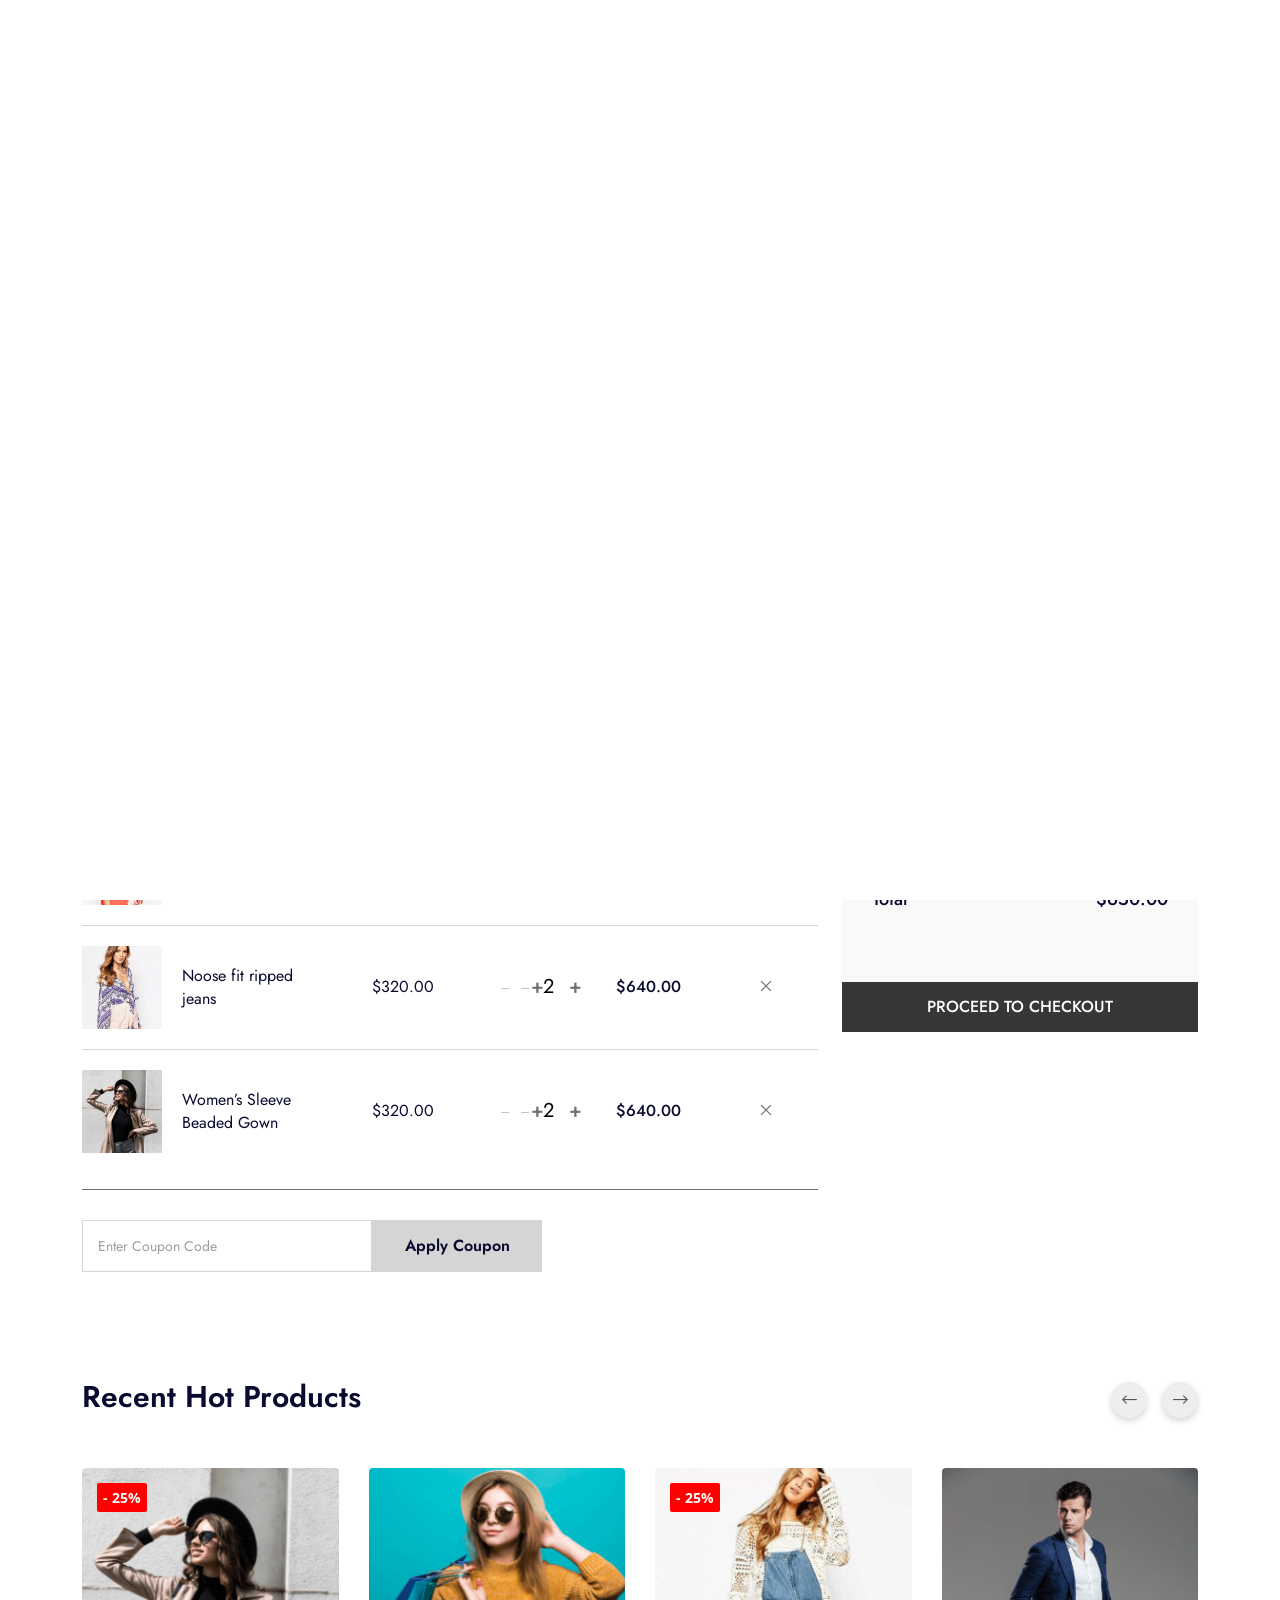
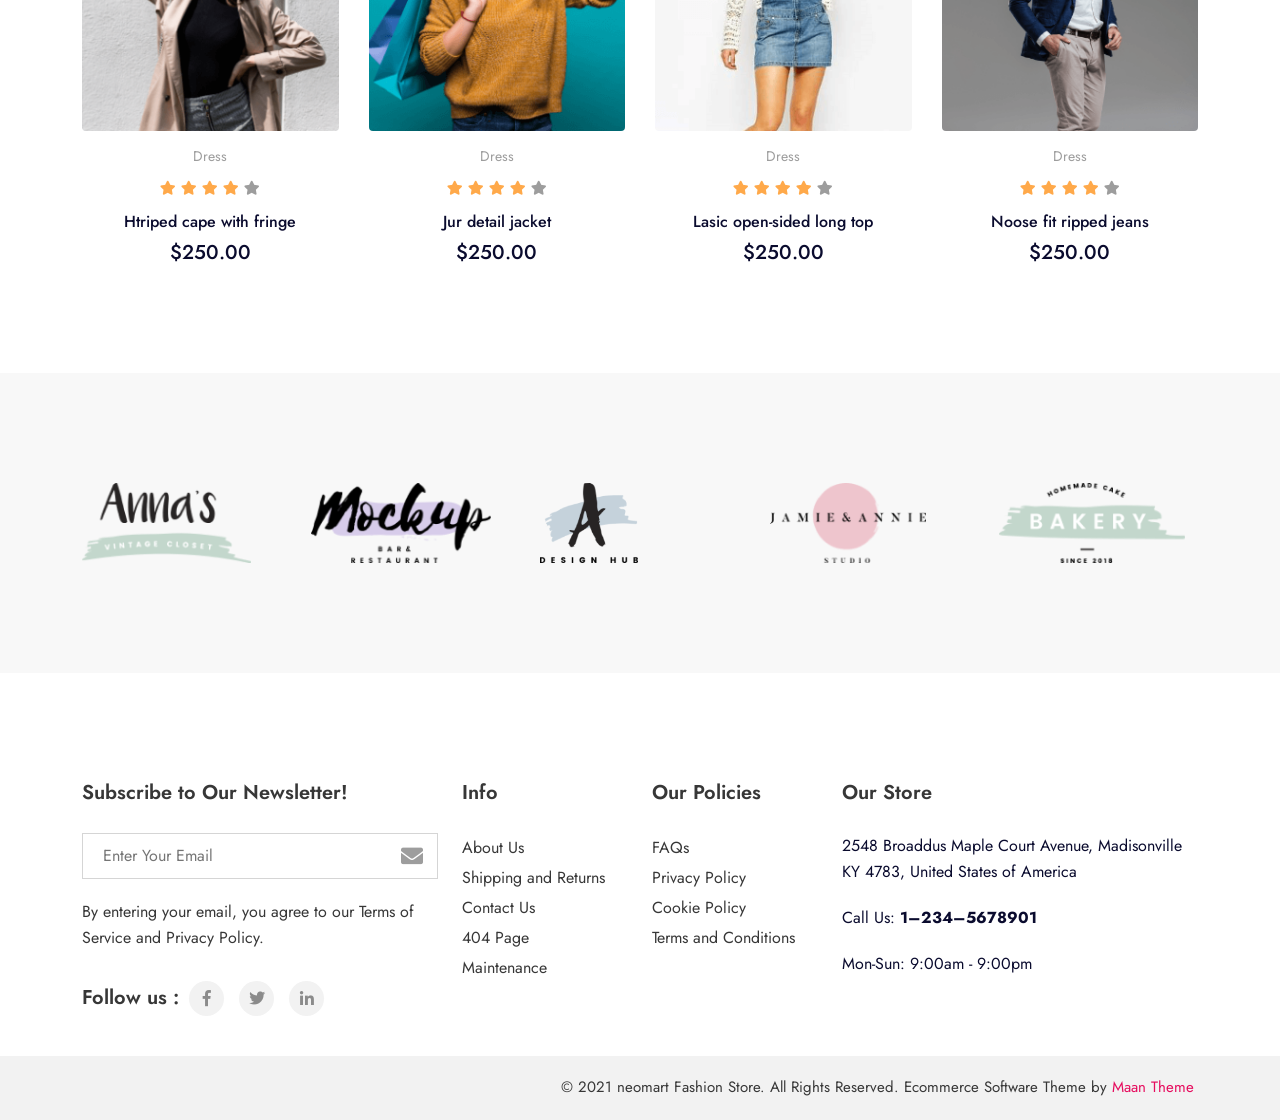
==== cart.html @ e372b756 "update" ====
<!DOCTYPE html>
<html lang="en">

<!-- Mirrored from neomarthtml.netlify.app/cart by HTTrack Website Copier/3.x [XR&CO'2014], Fri, 15 Aug 2025 10:21:21 GMT -->
<!-- Added by HTTrack --><meta http-equiv="content-type" content="text/html;charset=UTF-8" /><!-- /Added by HTTrack -->
<head>
    <meta charset="utf-8">
    <meta http-equiv="X-UA-Compatible" content="IE=edge">
    <meta name="viewport" content="width=device-width, initial-scale=1">
    
    <link rel="icon" href="images/favicon.png" type="image/x-icon" />
    <!-- Theme tittle -->
   <title> neomart - Fashion Ecommerce HTML Template.</title> 
    


    <!-- Theme style CSS -->     
    <link href="https://fonts.googleapis.com/css2?family=Jost:wght@300;400;500;600;700;800;900&amp;family=Open+Sans:wght@300;400;600;700;800&amp;display=swap" rel="stylesheet">
    <link href="css/bootstrap.min.css" rel="stylesheet">
    <link href="vendors/fontawesome/css/fontawesome-all.min.css" rel="stylesheet">
    <link href="vendors/wow-js/animate.css" rel="stylesheet">
    <link href="vendors/range-slider/jquery-ui.css" rel="stylesheet">
    <link href="vendors/nice-select/nice-select.css" rel="stylesheet">
    <link href="vendors/nice-number/jquery.nice-number.css" rel="stylesheet">
    <link href="vendors/swiper-slider/swiper-bundle.min.css" rel="stylesheet">
    <link href="font/flaticon.css" rel="stylesheet">
    <link href="css/style.css" rel="stylesheet">
</head>
<body>  




    <!-- header start  -->
    <header class="header-section">
        <div class="top-header">
            <div class="container">
                <div class="top-wraper">
                    <div class="left">
                        <ul>
                            <li><a href="tel:+12345678910">
                                <svg xmlns="http://www.w3.org/2000/svg" width="25.803" height="25.84" viewBox="0 0 25.803 25.84">
                                    <g id="phone-call" transform="translate(-0.344 0)">
                                      <g id="Group_19" data-name="Group 19" transform="translate(0.344 0)">
                                        <path id="Path_28" data-name="Path 28" d="M20.748,41.918a2.542,2.542,0,0,0-1.843-.845,2.628,2.628,0,0,0-1.865.84l-1.723,1.718c-.142-.076-.284-.147-.42-.218-.2-.1-.382-.191-.54-.289a18.731,18.731,0,0,1-4.488-4.09A11.051,11.051,0,0,1,8.395,36.71c.447-.409.862-.834,1.265-1.243.153-.153.305-.311.458-.464a2.5,2.5,0,0,0,0-3.774L8.629,29.74c-.169-.169-.344-.344-.507-.518-.327-.338-.671-.687-1.025-1.014a2.582,2.582,0,0,0-1.827-.8,2.671,2.671,0,0,0-1.854.8l-.011.011L1.55,30.089A3.99,3.99,0,0,0,.367,32.625a9.561,9.561,0,0,0,.7,4.047,23.482,23.482,0,0,0,4.172,6.959,25.665,25.665,0,0,0,8.546,6.692,13.315,13.315,0,0,0,4.8,1.418c.115.005.235.011.344.011A4.11,4.11,0,0,0,22.073,50.4c.005-.011.016-.016.022-.027a12.4,12.4,0,0,1,.954-.987c.235-.224.474-.458.709-.7a2.721,2.721,0,0,0,.824-1.887,2.621,2.621,0,0,0-.84-1.871ZM22.7,47.661c-.005,0-.005.005,0,0-.213.229-.431.436-.665.665a14.341,14.341,0,0,0-1.053,1.091,2.629,2.629,0,0,1-2.051.867c-.082,0-.169,0-.251-.005A11.829,11.829,0,0,1,14.427,49a24.226,24.226,0,0,1-8.05-6.3A22.141,22.141,0,0,1,2.45,36.159a7.787,7.787,0,0,1-.611-3.414,2.5,2.5,0,0,1,.753-1.62l1.86-1.86a1.24,1.24,0,0,1,.829-.387,1.167,1.167,0,0,1,.8.382l.016.016c.333.311.649.633.982.976.169.175.344.349.518.529l1.489,1.489a1.041,1.041,0,0,1,0,1.691c-.158.158-.311.316-.469.469-.458.469-.894.905-1.369,1.331-.011.011-.022.016-.027.027a1.112,1.112,0,0,0-.284,1.238l.016.049A11.953,11.953,0,0,0,8.711,39.95l.005.005a20.017,20.017,0,0,0,4.843,4.407,7.447,7.447,0,0,0,.671.365c.2.1.382.191.54.289.022.011.044.027.065.038a1.182,1.182,0,0,0,.54.136,1.166,1.166,0,0,0,.829-.376l1.865-1.865a1.234,1.234,0,0,1,.824-.409,1.111,1.111,0,0,1,.785.4l.011.011,3.005,3.005A1.078,1.078,0,0,1,22.7,47.661Z" transform="translate(-0.344 -25.911)" fill="#fff"/>
                                        <path id="Path_29" data-name="Path 29" d="M245.55,87.386a7.019,7.019,0,0,1,5.716,5.716.732.732,0,0,0,.725.611.975.975,0,0,0,.125-.011.737.737,0,0,0,.605-.851,8.487,8.487,0,0,0-6.915-6.915.74.74,0,0,0-.851.6A.728.728,0,0,0,245.55,87.386Z" transform="translate(-231.604 -81.239)" fill="#fff"/>
                                        <path id="Path_30" data-name="Path 30" d="M261.018,11.4A13.975,13.975,0,0,0,249.631.011a.735.735,0,1,0-.24,1.451,12.483,12.483,0,0,1,10.177,10.177.732.732,0,0,0,.725.611.974.974,0,0,0,.125-.011A.723.723,0,0,0,261.018,11.4Z" transform="translate(-235.227 0)" fill="#fff"/>
                                      </g>
                                    </g>
                                </svg>
                                +123 4567 8910</a></li>
                            <li><a href='order-tracking.html'>
                                <svg xmlns="http://www.w3.org/2000/svg" width="32.744" height="25.104" viewBox="0 0 32.744 25.104">
                                    <g id="Tracking" transform="translate(-2 -9)">
                                      <path id="Path_24" data-name="Path 24" d="M34.584,28.254,27.809,21.48A1.625,1.625,0,0,0,26.651,21H17.28v1.091h2.729v8.186H21.1V22.091h5.551a.546.546,0,0,1,.386.16l.932.932h-2.5a1.091,1.091,0,0,0-1.091,1.091v4.912a1.091,1.091,0,0,0,1.091,1.091h8.186v4.366a.546.546,0,0,1-.546.546H31.971a3.815,3.815,0,0,0-7.553,0H16.691a3.815,3.815,0,0,0-7.553,0H8a.546.546,0,0,1-.546-.546V29.732H6.366v4.912A1.637,1.637,0,0,0,8,36.28H9.138a3.808,3.808,0,0,0,1.108,2.183H2v1.091H28.195a3.823,3.823,0,0,0,3.776-3.274h1.135a1.637,1.637,0,0,0,1.637-1.637v-6a.546.546,0,0,0-.16-.386Zm-24.4,7.48a2.729,2.729,0,1,1,2.729,2.729A2.729,2.729,0,0,1,10.186,35.735Zm5.4,2.729a3.808,3.808,0,0,0,1.108-2.183h7.728a3.808,3.808,0,0,0,1.108,2.183Zm12.612,0a2.729,2.729,0,1,1,2.729-2.729A2.729,2.729,0,0,1,28.195,38.463Zm-2.729-9.277V24.274H29.06l4.592,4.592v.32Z" transform="translate(0 -5.451)" fill="#fff"/>
                                      <rect id="Rectangle_1" data-name="Rectangle 1" width="1" height="1" transform="translate(12.372 29.552)" fill="#fff"/>
                                      <rect id="Rectangle_2" data-name="Rectangle 2" width="1" height="1" transform="translate(27.372 29.552)" fill="#fff"/>
                                      <rect id="Rectangle_3" data-name="Rectangle 3" width="2" height="1" transform="translate(2.372 28.552)" fill="#fff"/>
                                      <rect id="Rectangle_4" data-name="Rectangle 4" width="1" height="1" transform="translate(3.372 25.552)" fill="#fff"/>
                                      <rect id="Rectangle_5" data-name="Rectangle 5" width="1" height="1" transform="translate(3.372 23.552)" fill="#fff"/>
                                      <path id="Path_25" data-name="Path 25" d="M9.094,23.189A7.094,7.094,0,1,0,2,16.094a7.094,7.094,0,0,0,7.094,7.094Zm0-13.1a6,6,0,1,1-6,6,6,6,0,0,1,6-6Z" transform="translate(0)" fill="#fff"/>
                                      <path id="Path_26" data-name="Path 26" d="M11.82,22.823a.546.546,0,0,0,.386-.16c.352-.352,3.434-3.5,3.434-5.843a3.82,3.82,0,1,0-7.64,0c0,2.341,3.083,5.492,3.434,5.843A.546.546,0,0,0,11.82,22.823Zm0-8.732a2.732,2.732,0,0,1,2.729,2.729c0,1.4-1.717,3.564-2.729,4.667-1.011-1.1-2.729-3.266-2.729-4.667a2.732,2.732,0,0,1,2.729-2.729Z" transform="translate(-2.726 -1.817)" fill="#fff"/>
                                      <path id="Path_27" data-name="Path 27" d="M15.274,18.637a1.637,1.637,0,1,0-1.637,1.637A1.637,1.637,0,0,0,15.274,18.637Zm-2.183,0a.546.546,0,1,1,.546.546A.546.546,0,0,1,13.091,18.637Z" transform="translate(-4.543 -3.634)" fill="#fff"/>
                                      <rect id="Rectangle_6" data-name="Rectangle 6" width="3" height="1" transform="translate(22.372 25.552)" fill="#fff"/>
                                    </g>
                                  </svg>
                                Track Your Order</a></li>
                        </ul>
                    </div>
                    <div class="right-side">
                        <select >
                            <option selected>$ USD</option>
                            <option >Euro</option>
                            <option >BDT</option>
                          </select>
                        <select >
                            <option selected>English</option>
                            <option >Uk English</option>
                            <option >Hindi</option>
                            <option >Bangla</option>
                          </select>
                    </div>
                </div>
            </div>
        </div>
        <div class="main-header">
            <div class="container">
                <div class="main-header-wraper">
                    <a class='logo' href='index.html'><img src="images/logo/logo.png" alt=""></a>
                    <div class="main-menu-inner">
                        <div class="overlaly"></div>
                        <div class="main-menu  d-none d-lg-block">
                            <ul>
                                <li class="dropdown"><a href='index.html'>Home</a>
                                    <ul class="dropdown-menu">
                                        <li><a href='index.html'>Fashion</a></li>
                                        <li><a href='home-2.html'>Electronics</a></li>
                                        <li><a href='home-3.html'>Furniture</a></li>
                                    </ul>
                                </li>
                                <li class="dropdown"><a href='shop-page.html'>Shop</a>
                                    <ul class="dropdown-menu">
                                        <li><a href='shop-page.html'>Shop</a></li>
                                        <li><a href='shop-page-list.html'>Shop List</a></li>
                                        <li class="dropdown"><a href='shop-page-list.html'>Maan Dropdown</a>
                                            <ul class="dropdown-menu">
                                                <li><a href="#">Maan Dropdown</a></li>
                                                <li><a href="#">Maan Dropdown</a></li>
                                                <li class="dropdown"><a href="#">Maan Dropdown</a>
                                                    <ul class="dropdown-menu">
                                                        <li><a href="#">Maan Dropdown</a></li>
                                                        <li><a href="#">Maan Dropdown</a></li>
                                                        <li><a href="#">Maan Dropdown</a></li>
                                                    </ul>
                                                </li>
                                            </ul>
                                        </li>
                                    </ul>
                                </li>
                                <li class="dropdown"><a href='blog.html'>Blog</a>
                                    <ul class="dropdown-menu">
                                        <li><a href='blog.html'>Blog</a></li>
                                        <li><a href='blog-details.html'>Blog Details</a></li>
                                    </ul>
                                </li>
                                <li class="dropdown"><a href="#">Pages</a>
                                    <div class="dropdown-menu neomart-mega-menu" style="width: 1000px;">
                                        <div class="row">
                                            <div class="col">
                                                <div class="mega-menu-item">
                                                    <h4>PRODUCT PAGES</h4>
                                                    <ul>
                                                        <li><a href='product-details.html'>Product Details</a></li>
                                                        <li><a href='cart.html'>Cart</a></li>
                                                        <li><a href='my-orders.html'>My Order</a></li>
                                                    </ul>
                                                </div>
                                            </div>
                                            <div class="col">
                                                <div class="mega-menu-item">
                                                    <h4>SHOP LAYOUTS</h4>
                                                    <ul>
                                                        <li><a href='shop-page.html'>Shop Layouts 1</a></li>
                                                        <li><a href='shop-page-list.html'>Shop Layouts 2</a></li>
                                                    </ul>
                                                </div>
                                            </div>
                                            <div class="col">
                                                <div class="mega-menu-item">
                                                    <h4>Account</h4>
                                                    <ul>
                                                        <li><a href='login.html'>Login</a></li>
                                                        <li><a href='register.html'>Register</a></li>
                                                        <li><a href='my-account.html'>My Account</a></li>
                                                        <li><a href='change-password.html'>Change Password</a></li>
                                                        <li><a href='wishlist.html'>Wishlist</a></li>
                                                    </ul>
                                                </div>
                                            </div>
                                            <div class="col">
                                                <div class="mega-menu-item">
                                                    <h4>OTHERS</h4>
                                                    <ul>
                                                        <li><a href='checkout.html'>Checkout</a></li>
                                                        <li><a href='payment-methods.html'>Payment Methods</a></li>
                                                        <li><a href='info-edit.html'>Edit Info</a></li>
                                                    </ul>
                                                </div>
                                            </div>
                                            <div class="col">
                                                <div class="mega-menu-item">
                                                    <h4>FEATURES</h4>
                                                    <ul>
                                                        <li><a href='order-tracking.html'>Order Tracking</a></li>
                                                        <li><a href='faq.html'>Faq</a></li>
                                                        <li><a href='error.html'>404</a></li>
                                                        <li><a href='coming-soon.html'>Coming Soon</a></li>
                                                    </ul>
                                                </div>
                                            </div>
                                        </div>
                                    </div>
                                </li>
                                <li><a href='about.html'>About</a></li>
                                <li><a href='contact.html'>Contact</a></li>
                            </ul>
                        </div>
                        <div class="mobile-menu d-block d-lg-none">
                            <div class="nav_close d-block d-lg-none"><i class="fal fa-times"></i></div>
                            <ul>
                                <li class="dropdown"><a href='index.html'>Home</a>
                                    <ul class="dropdown-menu">
                                        <li><a href='index.html'>Fashion</a></li>
                                        <li><a href='home-2.html'>Electronics</a></li>
                                        <li><a href='home-3.html'>Furniture</a></li>
                                    </ul>
                                </li>
                                <li class="dropdown"><a href='shop-page.html'>Shop</a>
                                    <ul class="dropdown-menu">
                                        <li><a href='shop-page.html'>Shop</a></li>
                                        <li><a href='shop-page-list.html'>Shop List</a></li>
                                        <li class="dropdown"><a href='shop-page-list.html'>Maan Dropdown</a>
                                            <ul class="dropdown-menu">
                                                <li><a href="#">Maan Dropdown</a></li>
                                                <li><a href="#">Maan Dropdown</a></li>
                                                <li class="dropdown"><a href="#">Maan Dropdown</a>
                                                    <ul class="dropdown-menu">
                                                        <li><a href="#">Maan Dropdown</a></li>
                                                        <li><a href="#">Maan Dropdown</a></li>
                                                        <li><a href="#">Maan Dropdown</a></li>
                                                    </ul>
                                                </li>
                                            </ul>
                                        </li>
                                    </ul>
                                </li>
                                <li class="dropdown"><a href='blog.html'>Blog</a>
                                    <ul class="dropdown-menu">
                                        <li><a href='blog.html'>Blog</a></li>
                                        <li><a href='blog-details.html'>Blog Details</a></li>
                                    </ul>
                                </li>
                                <li class="dropdown"><a href="#">Pages</a> </li>
                                <li><a href='about.html'>About</a></li>
                                <li><a href='contact.html'>Contact</a></li>
                            </ul>
                        </div>
                        <div class="menu-right">

                            <!-- search  -->
                            <div class="wrapper">
                                <div class="searchbox">
                                    <input type="text" id="search" placeholder="Search" class="input">
                                </div>
                            </div>
                            
                            <!-- search  -->
                             <ul>
                                <li><a class="searchbtn" href="#"><i class="fal fa-search"></i></a></li>
                                <li><a href='wishlist.html'><i class="fal fa-heart"></i><span>02</span></a></li>
                                <li><a class="neomart-cart-open" href="#"> <i class="flaticon-add-to-basket"></i><span>02</span></a></li>
                                <li class="dropdown"><a href='my-account.html'><i class="flaticon-user"></i></a>
                                    <ul class="dropdown-menu">
                                        <li><a href='login.html'>Login</a></li>
                                        <li><a href='register.html'>Register</a></li>
                                        <li><a href='my-account.html'>My Profile</a></li>
                                        <li><a href='my-orders.html'>My Orders</a></li>
                                        <li><a href='wishlist.html'>Wish List</a></li>
                                        <li><a href='faq.html'>Faq</a></li>
                                        <li><a href='login.html'>Log Out</a></li>
                                    </ul>
                                </li>
                                <li><a class="open-nav" href="#"><img src="images/icons/nav.svg" alt=""></a></li>
                            </ul>
                        </div>
                    </div>
                </div>
            </div>
        </div>
    </header>
    <!-- header end  -->

    <div class="cart-overlay"></div>
    <div class="neomart-shop-cart">
        <div class="neomart-cart-wraper">
            <div class="neomart-cart-header">
                <div class="cart-close"><i class="fal fa-times"></i></div>
                <p>My Cart</p>
            </div>
            <div class="neomart-cart-items">
                <div class="neomart-cart-thumb">
                    <img src="images/others/001.png" alt="">
                </div>
                <div class="cart-content">
                    <p>Htriped cape with fringe</p>
                    <h5>$250.00</h5>
                    <div class="nice-number">
                        <input type="number" value="2">
                    </div>
                </div>
                <a href="#" class="cart-removed"><i class="fal fa-trash-alt"></i></a>
            </div>
            <div class="neomart-cart-items">
                <div class="neomart-cart-thumb">
                    <img src="images/others/002.png" alt="">
                </div>
                <div class="cart-content">
                    <p>Htriped cape with fringe</p>
                    <h5>$250.00</h5>
                    <div class="nice-number">
                        <input type="number" value="2">
                    </div>
                </div>
                <a href="#" class="cart-removed"><i class="fal fa-trash-alt"></i></a>
            </div>
        </div>
    </div>


    <!-- right side nav start  -->
    <div class="right-overlaly"></div>
    <div class="neomart-right-side-nav">
        <div class="neomart-nav-wraper">
            <div class="neomart-neomartl-content p-0">
                <div class="content-wraper">
                    <a href="#" class="nav-close-btn"><i class="fal fa-times"></i></a>
                    <div class="logo"><img src="images/logo/logo.png" alt=""></div>
                    <p>We proudly dedicate ourselves to shaping the world in which every woman feels the comfort and inspiration needed to develop and express her personal sense of style. Clothes and accessories are extensions that color the day of modern women. </p>
                    <div class="neomart-new-arrivals">
                        <h2>New Arrivals</h2>
                        <div class="images-thumb">
                            <a class='neomart-arrival-thumb' href='shop-page.html'>
                                <img src="images/others/001.png" alt="">
                            </a>
                            <a class='neomart-arrival-thumb' href='shop-page.html'>
                                <img src="images/others/002.png" alt="">
                            </a>
                            <a class='neomart-arrival-thumb' href='shop-page.html'>
                                <img src="images/others/003.png" alt="">
                            </a>
                            <a class='neomart-arrival-thumb' href='shop-page.html'>
                                <img src="images/others/004.png" alt="">
                            </a>
                        </div>
                        <ul>
                            <li><a href='about.html'>About us</a></li>
                            <li><a href='contact.html'>Map</a></li>
                            <li><a href='shop-page.html'>Store</a></li>
                            <li><a href='contact.html'>Afiliate</a></li>
                            <li><a href='my-orders.html'>Check order</a></li>
                            <li><a href='contact.html'>Privacy</a></li>
                        </ul>
                    </div>
                    <div class="neomart-news-letter-form">
                        <h3>Newsletter</h3>
                        <form >
                            <div class="neomart-input-group">
                                <input type="email" placeholder="Enter your email">
                                <button type="button" class="neomartl-btn neomart-btn"><i class="fas fa-paper-plane"></i></button>
                            </div>
                        </form>
                        <div class="follow-us">
                            <h4>Follow us :</h4>
                            <ul>
                                <li><a href="https://www.facebook.com/"><i class="fab fa-facebook-f"></i></a></li>
                                <li><a href="https://www.twitter.com/"><i class="fab fa-twitter"></i></a></li>
                                <li><a href="https://www.linkedin.com/"><i class="fab fa-linkedin-in"></i></a></li>
                            </ul>
                        </div>
                    </div>
                </div>
            </div>
        </div>
    </div>
    <!-- right side nav  end-->



    <section class="breadcrumb-section product-page-breadcrumb cart-pages-breadcrumb neomart-section neomart-bg"  data-background="images/banner/02.png">
        <div class="container">
            <h2>Cart List</h2>
            <nav  aria-label="breadcrumb">
                <ol class="breadcrumb">
                  <li class="breadcrumb-item"><a href='index.html'>Home</a></li>
                  <li class="breadcrumb-item active" aria-current="page"> Cart List</li>
                </ol>
            </nav>
        </div>
    </section>


    <section class="neomart-shopping-cart-section neomart-section pb-0">
        <div class="container">
            <div class="row">
                <div class="col-lg-8 wow fadeInUp">
                    <div class="neomart-cart-list-area">
                        <div class="cart-header">
                            <h5>
                            <span>
                                <svg xmlns="http://www.w3.org/2000/svg" width="26.512" height="19" viewBox="0 0 26.512 19">
                                    <g id="truck" transform="translate(0 -72.533)">
                                      <g id="Group_216" data-name="Group 216" transform="translate(3.535 86.231)">
                                        <g id="Group_215" data-name="Group 215" transform="translate(0 0)">
                                          <path id="Path_4239" data-name="Path 4239" d="M70.918,337.067a2.651,2.651,0,1,0,2.651,2.651A2.654,2.654,0,0,0,70.918,337.067Zm0,4.419a1.767,1.767,0,1,1,1.767-1.767A1.769,1.769,0,0,1,70.918,341.486Z" transform="translate(-68.267 -337.067)" fill="#fff"/>
                                        </g>
                                      </g>
                                      <g id="Group_218" data-name="Group 218" transform="translate(18.558 86.231)">
                                        <g id="Group_217" data-name="Group 217" transform="translate(0 0)">
                                          <path id="Path_4240" data-name="Path 4240" d="M361.051,337.067a2.651,2.651,0,1,0,2.651,2.651A2.654,2.654,0,0,0,361.051,337.067Zm0,4.419a1.767,1.767,0,1,1,1.767-1.767A1.769,1.769,0,0,1,361.051,341.486Z" transform="translate(-358.4 -337.067)" fill="#fff"/>
                                        </g>
                                      </g>
                                      <g id="Group_220" data-name="Group 220" transform="translate(16.791 77.394)">
                                        <g id="Group_219" data-name="Group 219" transform="translate(0 0)">
                                          <path id="Path_4241" data-name="Path 4241" d="M333.918,172.789l-3.977-6.186a.442.442,0,0,0-.372-.2h-4.86a.442.442,0,0,0-.442.442v11.047a.441.441,0,0,0,.442.442h1.767v-.884h-1.326V167.284h4.177l3.776,5.874v4.289h-2.209v.884h2.651a.441.441,0,0,0,.442-.442v-4.861A.441.441,0,0,0,333.918,172.789Z" transform="translate(-324.267 -166.4)" fill="#fff"/>
                                        </g>
                                      </g>
                                      <g id="Group_222" data-name="Group 222" transform="translate(18.558 79.161)">
                                        <g id="Group_221" data-name="Group 221">
                                          <path id="Path_4242" data-name="Path 4242" d="M359.285,204.51v-3.093h3.535v-.884h-3.977a.442.442,0,0,0-.442.442v3.977a.441.441,0,0,0,.442.442h6.628v-.884h-6.186Z" transform="translate(-358.401 -200.533)" fill="#fff"/>
                                        </g>
                                      </g>
                                      <g id="Group_224" data-name="Group 224" transform="translate(0 74.3)">
                                        <g id="Group_223" data-name="Group 223" transform="translate(0 0)">
                                          <path id="Path_4243" data-name="Path 4243" d="M17.233,106.667H.442a.442.442,0,0,0-.442.442v14.14a.442.442,0,0,0,.442.442H3.977v-.884H.884V107.551H16.791v13.256H8.4v.884h8.837a.441.441,0,0,0,.442-.442v-14.14A.442.442,0,0,0,17.233,106.667Z" transform="translate(0 -106.667)" fill="#fff"/>
                                        </g>
                                      </g>
                                      <g id="Group_226" data-name="Group 226" transform="translate(0.442 86.673)">
                                        <g id="Group_225" data-name="Group 225">
                                          <rect id="Rectangle_171" data-name="Rectangle 171" width="2.651" height="0.884" fill="#fff"/>
                                        </g>
                                      </g>
                                      <g id="Group_228" data-name="Group 228" transform="translate(9.279 86.673)">
                                        <g id="Group_227" data-name="Group 227">
                                          <rect id="Rectangle_172" data-name="Rectangle 172" width="7.512" height="0.884" fill="#fff"/>
                                        </g>
                                      </g>
                                      <g id="Group_230" data-name="Group 230" transform="translate(24.302 86.673)">
                                        <g id="Group_229" data-name="Group 229">
                                          <rect id="Rectangle_173" data-name="Rectangle 173" width="1.767" height="0.884" fill="#fff"/>
                                        </g>
                                      </g>
                                      <g id="Group_232" data-name="Group 232" transform="translate(1.767 76.068)">
                                        <g id="Group_231" data-name="Group 231" transform="translate(0 0)">
                                          <rect id="Rectangle_174" data-name="Rectangle 174" width="15.465" height="0.884" fill="#fff"/>
                                        </g>
                                      </g>
                                      <g id="Group_234" data-name="Group 234" transform="translate(5.744 88.44)">
                                        <g id="Group_233" data-name="Group 233" transform="translate(0 0)">
                                          <rect id="Rectangle_175" data-name="Rectangle 175" width="0.884" height="0.884" fill="#fff"/>
                                        </g>
                                      </g>
                                      <g id="Group_236" data-name="Group 236" transform="translate(20.768 88.44)">
                                        <g id="Group_235" data-name="Group 235" transform="translate(0 0)">
                                          <rect id="Rectangle_176" data-name="Rectangle 176" width="0.884" height="0.884" fill="#fff"/>
                                        </g>
                                      </g>
                                      <g id="Group_238" data-name="Group 238" transform="translate(1.767 72.533)">
                                        <g id="Group_237" data-name="Group 237" transform="translate(0 0)">
                                          <rect id="Rectangle_177" data-name="Rectangle 177" width="6.186" height="0.884" fill="#fff"/>
                                        </g>
                                      </g>
                                      <g id="Group_240" data-name="Group 240" transform="translate(0 72.533)">
                                        <g id="Group_239" data-name="Group 239" transform="translate(0 0)">
                                          <rect id="Rectangle_178" data-name="Rectangle 178" width="0.884" height="0.884" fill="#fff"/>
                                        </g>
                                      </g>
                                    </g>
                                </svg>
                            </span>
                             Spend £80.30 to get Free Shipping</h5>
                        </div>
                        <div class="cart-product-wraper">
                            <div class="cart-list">
                                <table class="table">
                                    <thead>
                                      <tr>
                                        <th>Product</th>
                                        <th>Price</th>
                                        <th>Quantity</th>
                                        <th class="product-sub-total">Sub Total</th>
                                        <th>Action</th>
                                      </tr>
                                    </thead>
                                    <tbody>
                                        <tr>
                                            <td>
                                                <div class="images">
                                                    <img src="images/product/1-11.png" alt="">
                                                    <p>Htriped cape <br> with fringe</p>
                                                </div>
                                            </td>
                                            <td>$320.00</td>
                                            <td>
                                                <div class="nice-number">
                                                    <input type="number" value="2">
                                                </div>
                                            </td>
                                            <td class="sub-total">$640.00</td>
                                            <td><a href="#" class="icon"><i class="fal fa-times"></i></a></td>
                                        </tr>
                                        <tr>
                                            <td>
                                                <div class="images">
                                                    <img src="images/product/fgdfg.png" alt="">
                                                    <p>Jur detail <br> jacket</p>
                                                </div>
                                            </td>
                                            <td>$320.00</td>
                                            <td>
                                                <div class="nice-number">
                                                    <input type="number" value="2">
                                                </div>
                                            </td>
                                            <td class="sub-total">$640.00</td>
                                            <td><a href="#" class="icon"><i class="fal fa-times"></i></a></td>
                                        </tr>
                                        <tr>
                                            <td>
                                                <div class="images">
                                                    <img src="images/product/03.png" alt="">
                                                    <p>Noose fit ripped <br> jeans</p>
                                                </div>
                                            </td>
                                            <td>$320.00</td>
                                            <td>
                                                <div class="nice-number">
                                                    <input type="number" value="2">
                                                </div>
                                            </td>
                                            <td class="sub-total">$640.00</td>
                                            <td><a href="#" class="icon"><i class="fal fa-times"></i></a></td>
                                        </tr>
                                        <tr>
                                            <td>
                                                <div class="images">
                                                    <img src="images/product/img01.png" alt="">
                                                    <p>Women’s Sleeve <br>  Beaded Gown</p>
                                                </div>
                                            </td>
                                            <td>$320.00</td>
                                            <td>
                                                <div class="nice-number">
                                                    <input type="number" value="2">
                                                </div>
                                            </td>
                                            <td class="sub-total">$640.00</td>
                                            <td><a href="#" class="icon"><i class="fal fa-times"></i></a></td>
                                        </tr>
                                    </tbody>
                                </table>
    
                                <div class="neomart-coupon-area">
                                    <form >
                                        <div class="neomart-coupon">
                                            <input type="text" placeholder="Enter Coupon Code">
                                            <button type="button" class="coupon-btn neomart-btn">Apply Coupon</button>
                                        </div>
                                    </form>
                                </div>
                            </div>
                        </div>
                    </div>
                </div>
                <div class="col-lg-4  wow fadeInUp"  data-wow-delay="0.4s">
                    <div class="neomart-cart-totals">
                        <h6>Cart Totals</h6>
                        <ul>
                            <li>Subtotal<span>$650.00</span></li>
                            <li>Shipping Cost<span>$50.00</span></li>
                            <li>Vat<span>$45.00</span></li>
                        </ul>
                        <p>Shipping options will be updated during checkout. Calculate shipping</p>
                        <div class="total">
                            <h5>Total</h5>
                            <h5>$650.00</h5>
                        </div>
                    </div>
                    <a class='checkout-btn neomart-btn' href='checkout.html'>PROCEED TO CHECKOUT</a>
                </div>
            </div>
        </div>
    </section>


    <section class="related-products-section neomart-recent-hot-products neomart-section ">
        <div class="container">
            <div class="header-wrp">
                <h2>Recent Hot Products</h2>
                <div class="neomart-slide-btn-wrp">
                    <div class="swiper-button-prev"></div>
                    <div class="swiper-button-next"></div>
                </div>
            </div>
            <div class="neomart-related-product-wraper recent-hot-products-inner recent-hot-products-inner-two swiper-container">
                <div class="swiper-wrapper">
                    <div class="swiper-slide">
                        <div class="product-card">
                            <div class="product-images">
                                <a class='images img-radius' href='product-details.html'><img src="images/product/img01.png" alt=""></a>
                                <div class="product-save"><span>- 25%</span></div>
                                <div class="product-action">
                                    <a href='cart.html'><span class="action-text">Add To cart</span><span class="icon"><i class="fas fa-shopping-cart"></i></span></a>
                                    <a href='wishlist.html'><span class="action-text">wishlist</span><span class="icon"><i class="fal fa-heart"></i></span></a>
                                    <a  href="#"><span class="action-text">Search</span><span class="icon"><i class="fal fa-search"></i></span></a>
                                </div>
                            </div>
                            <div class="product-title">
                                <span class="categories">Dress</span>
                                <ul>
                                    <li><a href="#"><i class="fas fa-star"></i></a></li>
                                    <li><a href="#"><i class="fas fa-star"></i></a></li>
                                    <li><a href="#"><i class="fas fa-star"></i></a></li>
                                    <li><a href="#"><i class="fas fa-star"></i></a></li>
                                    <li><a href="#"><i class="fas fa-star"></i></a></li>
                                </ul>
                                <a class='title' href='product-details.html'>Htriped cape with fringe</a>
                                <h4>$250.00</h4>
                            </div>
                        </div>
                    </div>
                    <div class="swiper-slide">
                        <div class="product-card">
                            <div class="product-images">
                                <a href="#" class="images img-radius"><img src="images/product/img02.png" alt=""></a>
                                <div class="product-action">
                                    <a href='cart.html'><span class="action-text">Add To cart</span><span class="icon"><i class="fas fa-shopping-cart"></i></span></a>
                                    <a href='wishlist.html'><span class="action-text">wishlist</span><span class="icon"><i class="fal fa-heart"></i></span></a>
                                    
                                        <a href="#"><span class="action-text">Compare</span><span class="icon"><i class="far fa-external-link-alt"></i></span></a>
                                </div>
                            </div>
                            <div class="product-title">
                                <span class="categories">Dress</span>
                                <ul>
                                    <li><a href="#"><i class="fas fa-star"></i></a></li>
                                    <li><a href="#"><i class="fas fa-star"></i></a></li>
                                    <li><a href="#"><i class="fas fa-star"></i></a></li>
                                    <li><a href="#"><i class="fas fa-star"></i></a></li>
                                    <li><a href="#"><i class="fas fa-star"></i></a></li>
                                </ul>
                                <a class='title' href='product-details.html'>Jur detail jacket</a>
                                <h4>$250.00</h4>
                            </div>
                        </div>
                    </div>
                    <div class="swiper-slide">
                        <div class="product-card">
                            <div class="product-images">
                                <a class='images img-radius' href='product-details.html'><img src="images/product/02.png" alt=""></a>
                                <div class="product-save"><span>- 25%</span></div>
                                <div class="product-action">
                                    <a href='cart.html'><span class="action-text">Add To cart</span><span class="icon"><i class="fas fa-shopping-cart"></i></span></a>
                                    <a href='wishlist.html'><span class="action-text">wishlist</span><span class="icon"><i class="fal fa-heart"></i></span></a>
                                    
                                        <a href="#"><span class="action-text">Compare</span><span class="icon"><i class="far fa-external-link-alt"></i></span></a>
                                </div>
                            </div>
                            <div class="product-title">
                                <span class="categories">Dress</span>
                                <ul>
                                    <li><a href="#"><i class="fas fa-star"></i></a></li>
                                    <li><a href="#"><i class="fas fa-star"></i></a></li>
                                    <li><a href="#"><i class="fas fa-star"></i></a></li>
                                    <li><a href="#"><i class="fas fa-star"></i></a></li>
                                    <li><a href="#"><i class="fas fa-star"></i></a></li>
                                </ul>
                                <a class='title' href='product-details.html'>Lasic open-sided long top</a>
                                <h4>$250.00</h4>
                            </div>
                        </div>
                    </div>
                    <div class="swiper-slide">
                        <div class="product-card">
                            <div class="product-images">
                                <a class='images img-radius' href='product-details.html'><img src="images/product/img03.png" alt=""></a>
                                <div class="product-action">
                                    <a href='cart.html'><span class="action-text">Add To cart</span><span class="icon"><i class="fas fa-shopping-cart"></i></span></a>
                                    <a href='wishlist.html'><span class="action-text">wishlist</span><span class="icon"><i class="fal fa-heart"></i></span></a>
                                    
                                        <a href="#"><span class="action-text">Compare</span><span class="icon"><i class="far fa-external-link-alt"></i></span></a>
                                </div>
                            </div>
                            <div class="product-title">
                                 <span class="categories">Dress</span>
                                <ul>
                                    <li><a href="#"><i class="fas fa-star"></i></a></li>
                                    <li><a href="#"><i class="fas fa-star"></i></a></li>
                                    <li><a href="#"><i class="fas fa-star"></i></a></li>
                                    <li><a href="#"><i class="fas fa-star"></i></a></li>
                                    <li><a href="#"><i class="fas fa-star"></i></a></li>
                                </ul>
                                <a class='title' href='product-details.html'>Noose fit ripped jeans</a>
                                <h4>$250.00</h4>
                            </div>
                        </div>
                    </div>
                </div>
            </div>
        </div>
    </section>

    <!-- brand-section start  -->
    <section class="brand-section neomart-product-band-section wow fadeInUp neomart-section" >
        <div class="container">
            <div class="swiper-container brand-wraper">
                <div class="swiper-wrapper">
                    <div class="swiper-slide">
                        <div class="brand-items">
                            <img src="images/brand/1.png" alt="">
                        </div>
                    </div>
                    <div class="swiper-slide">
                        <div class="brand-items">
                            <img src="images/brand/2.png" alt="">
                        </div>
                    </div>
                    <div class="swiper-slide">
                        <div class="brand-items">
                            <img src="images/brand/3.png" alt="">
                        </div>
                    </div>
                    <div class="swiper-slide">
                        <div class="brand-items">
                            <img src="images/brand/4.png" alt="">
                        </div>
                    </div>
                    <div class="swiper-slide">
                        <div class="brand-items">
                            <img src="images/brand/5.png" alt="">
                        </div>
                    </div>
                </div>
            </div>
        </div>
    </section>
    <!-- brand-section end  -->



    <!-- footer-start  -->
    <footer class="footer-section wow fadeInUp neomart-section">
        <div class="container">
            <div class="row">
                <div class="col-lg-4">
                    <div class="footer-items footer-subscribe-newsletter">
                        <h2 class="title">Subscribe to Our Newsletter!</h2>
                        <form >
                            <div class="neomart-input-group">
                                <input type="email" placeholder="Enter Your Email">
                                <span><i class="fas fa-envelope"></i></span>
                            </div>
                        </form>
                        <p>By entering your email, you agree to our Terms of Service and Privacy Policy.</p>
                        <div class="follow-us">
                            <h4>Follow us :</h4>
                            <ul>
                                <li><a href="https://www.facebook.com/"><i class="fab fa-facebook-f"></i></a></li>
                                <li><a href="https://www.twitter.com/"><i class="fab fa-twitter"></i></a></li>
                                <li><a href="https://www.linkedin.com/"><i class="fab fa-linkedin-in"></i></a></li>
                            </ul>
                        </div>
                    </div>
                </div>
                <div class="col-lg-2 col-6">
                    <div class="footer-items ">
                        <h2 class="title">Info</h2>
                        <ul>
                            <li><a href='about.html'>About Us</a></li>
                            <li><a href='shop-page.html'>Shipping and Returns</a></li>
                            <li><a href='contact.html'>Contact Us</a></li>
                            <li><a href='error.html'>404 Page</a></li>
                            <li><a href='contact.html'>Maintenance</a></li>
                        </ul>
                    </div>
                </div>
                <div class="col-lg-2 col-6">
                    <div class="footer-items ">
                        <h2 class="title">Our Policies</h2>
                        <ul>
                            <li><a href='faq.html'>FAQs</a></li>
                            <li><a href='contact.html'>Privacy Policy</a></li>
                            <li><a href='contact.html'>Cookie Policy</a></li>
                            <li><a href='contact.html'>Terms and Conditions</a></li>
                        </ul>
                    </div>
                </div>
                <div class="col-lg-4">
                    <div class="footer-items ">
                        <h2 class="title">Our Store</h2>
                        <div class="footer-right-content">
                            <p>2548 Broaddus Maple Court Avenue, Madisonville KY 4783, United States of America</p>
                            <p>Call Us: <span>1–234–5678901</span></p>
                            <p>Mon-Sun: 9:00am - 9:00pm</p>
                        </div>
                    </div>
                </div>
            </div>
        </div>
            <div class="footer-bottom">
                <div class="container">
                    <div class="row">
                        <div class="col-lg-5">
                            <div class="images">
                                <img src="images/news/card.png" alt="">
                            </div>
                        </div>
                        <div class="col-lg-7">
                            <span> &copy; 2021 neomart Fashion Store. All Rights Reserved. Ecommerce Software Theme by <a href='index.html'>Maan Theme</a></span>
                        </div>
                    </div>
                </div>
            </div>
    </footer>
    <!-- footer-section end  -->

    <!-- Preloader -->  
    <div class="preloader"></div> 

    <button class="scroll-top">
        <i class="far fa-angle-double-up"></i>
    </button> 


    <!-- jQuery v3.5.1 -->
    <script src="js/jquery-3.5.1.min.js"></script> 
    <!-- Bootstrap v5.0 -->
    <script src="js/bootstrap.bundle.min.js"></script>
    <script src="js/masonry.pkgd.min.js"></script>
    <!-- Extra Plugin -->
    <script src="vendors/wow-js/wow.min.js"></script>   
    <script src="vendors/counterup/jquery.waypoints.min.js"></script> 
    <script src="vendors/counterup/jquery.counterup.min.js"></script> 
    <script src="vendors/range-slider/jquery-ui.min.js"></script>  
    <script src="vendors/swiper-slider/swiper-bundle.min.js"></script> 
    <script src="vendors/nice-select/jquery.nice-select.js"></script>  
    <script src="vendors/nice-number/jquery.nice-number.js"></script>  
    
    <!-- Theme js / Custom js -->
    <script src="js/theme.js"></script>

    <script>
        // nice select 
        $('select').niceSelect();
    </script>

    <script>
        // nice number 
        $('input[type="number"]').niceNumber();
    </script>



</body>

<!-- Mirrored from neomarthtml.netlify.app/cart by HTTrack Website Copier/3.x [XR&CO'2014], Fri, 15 Aug 2025 10:21:24 GMT -->
</html>
---- vendors/nice-select/nice-select.css ----
.nice-select {
  -webkit-tap-highlight-color: transparent;
  background-color: #fff;
  border-radius: 5px;
  border: solid 1px #e8e8e8;
  box-sizing: border-box;
  clear: both;
  cursor: pointer;
  display: block;
  float: left;
  font-family: inherit;
  font-size: 14px;
  font-weight: normal;
  height: 42px;
  line-height: 40px;
  outline: none;
  padding-left: 18px;
  padding-right: 30px;
  position: relative;
  text-align: left !important;
  -webkit-transition: all 0.2s ease-in-out;
  transition: all 0.2s ease-in-out;
  -webkit-user-select: none;
     -moz-user-select: none;
      -ms-user-select: none;
          user-select: none;
  white-space: nowrap;
  width: auto; }
  .nice-select:hover {
    border-color: #dbdbdb; }
  .nice-select:active, .nice-select.open, .nice-select:focus {
    border-color: #999; }
  .nice-select:after {
    border-bottom: 2px solid #999;
    border-right: 2px solid #999;
    content: '';
    display: block;
    height: 5px;
    margin-top: -4px;
    pointer-events: none;
    position: absolute;
    right: 12px;
    top: 50%;
    -webkit-transform-origin: 66% 66%;
        -ms-transform-origin: 66% 66%;
            transform-origin: 66% 66%;
    -webkit-transform: rotate(45deg);
        -ms-transform: rotate(45deg);
            transform: rotate(45deg);
    -webkit-transition: all 0.15s ease-in-out;
    transition: all 0.15s ease-in-out;
    width: 5px; }
  .nice-select.open:after {
    -webkit-transform: rotate(-135deg);
        -ms-transform: rotate(-135deg);
            transform: rotate(-135deg); }
  .nice-select.open .list {
    opacity: 1;
    pointer-events: auto;
    -webkit-transform: scale(1) translateY(0);
        -ms-transform: scale(1) translateY(0);
            transform: scale(1) translateY(0); }
  .nice-select.disabled {
    border-color: #ededed;
    color: #999;
    pointer-events: none; }
    .nice-select.disabled:after {
      border-color: #cccccc; }
  .nice-select.wide {
    width: 100%; }
    .nice-select.wide .list {
      left: 0 !important;
      right: 0 !important; }
  .nice-select.right {
    float: right; }
    .nice-select.right .list {
      left: auto;
      right: 0; }
  .nice-select.small {
    font-size: 12px;
    height: 36px;
    line-height: 34px; }
    .nice-select.small:after {
      height: 4px;
      width: 4px; }
    .nice-select.small .option {
      line-height: 34px;
      min-height: 34px; }
  .nice-select .list {
    background-color: #fff;
    border-radius: 5px;
    box-shadow: 0 0 0 1px rgba(68, 68, 68, 0.11);
    box-sizing: border-box;
    margin-top: 4px;
    opacity: 0;
    overflow: hidden;
    padding: 0;
    pointer-events: none;
    position: absolute;
    top: 100%;
    left: 0;
    -webkit-transform-origin: 50% 0;
        -ms-transform-origin: 50% 0;
            transform-origin: 50% 0;
    -webkit-transform: scale(0.75) translateY(-21px);
        -ms-transform: scale(0.75) translateY(-21px);
            transform: scale(0.75) translateY(-21px);
    -webkit-transition: all 0.2s cubic-bezier(0.5, 0, 0, 1.25), opacity 0.15s ease-out;
    transition: all 0.2s cubic-bezier(0.5, 0, 0, 1.25), opacity 0.15s ease-out;
    z-index: 9; }
    .nice-select .list:hover .option:not(:hover) {
      background-color: transparent !important; }
  .nice-select .option {
    cursor: pointer;
    font-weight: 400;
    line-height: 40px;
    list-style: none;
    min-height: 40px;
    outline: none;
    padding-left: 18px;
    padding-right: 29px;
    text-align: left;
    -webkit-transition: all 0.2s;
    transition: all 0.2s; }
    .nice-select .option:hover, .nice-select .option.focus, .nice-select .option.selected.focus {
      background-color: #f6f6f6; }
    .nice-select .option.selected {
      font-weight: bold; }
    .nice-select .option.disabled {
      background-color: transparent;
      color: #999;
      cursor: default; }

.no-csspointerevents .nice-select .list {
  display: none; }

.no-csspointerevents .nice-select.open .list {
  display: block; }
---- font/flaticon.css ----
@font-face {
    font-family: "flaticon";
    src: url("flaticon2cd6.ttf?3d30912bc481d1d97a4a86f85f1d4d38") format("truetype"),
url("flaticon2cd6.woff?3d30912bc481d1d97a4a86f85f1d4d38") format("woff"),
url("flaticon2cd6.woff2?3d30912bc481d1d97a4a86f85f1d4d38") format("woff2"),
url("flaticon2cd6.eot?3d30912bc481d1d97a4a86f85f1d4d38#iefix") format("embedded-opentype"),
url("flaticon2cd6.svg?3d30912bc481d1d97a4a86f85f1d4d38#flaticon") format("svg");
}

i[class^="flaticon-"]:before, i[class*=" flaticon-"]:before {
    font-family: flaticon !important;
    font-style: normal;
    font-weight: normal !important;
    font-variant: normal;
    text-transform: none;
    line-height: 1;
    -webkit-font-smoothing: antialiased;
    -moz-osx-font-smoothing: grayscale;
}

.flaticon-add-to-basket:before {
    content: "\f101";
}
.flaticon-user:before {
    content: "\f102";
}
.flaticon-mobile-phone:before {
    content: "\f103";
}
.flaticon-camera:before {
    content: "\f104";
}
.flaticon-handbag:before {
    content: "\f105";
}
.flaticon-office-chair:before {
    content: "\f106";
}
.flaticon-dress:before {
    content: "\f107";
}
.flaticon-laptop:before {
    content: "\f108";
}
.flaticon-steering-wheel:before {
    content: "\f109";
}
.flaticon-tshirt:before {
    content: "\f10a";
}
.flaticon-user-1:before {
    content: "\f10b";
}
.flaticon-shopping-list:before {
    content: "\f10c";
}
.flaticon-lock:before {
    content: "\f10d";
}
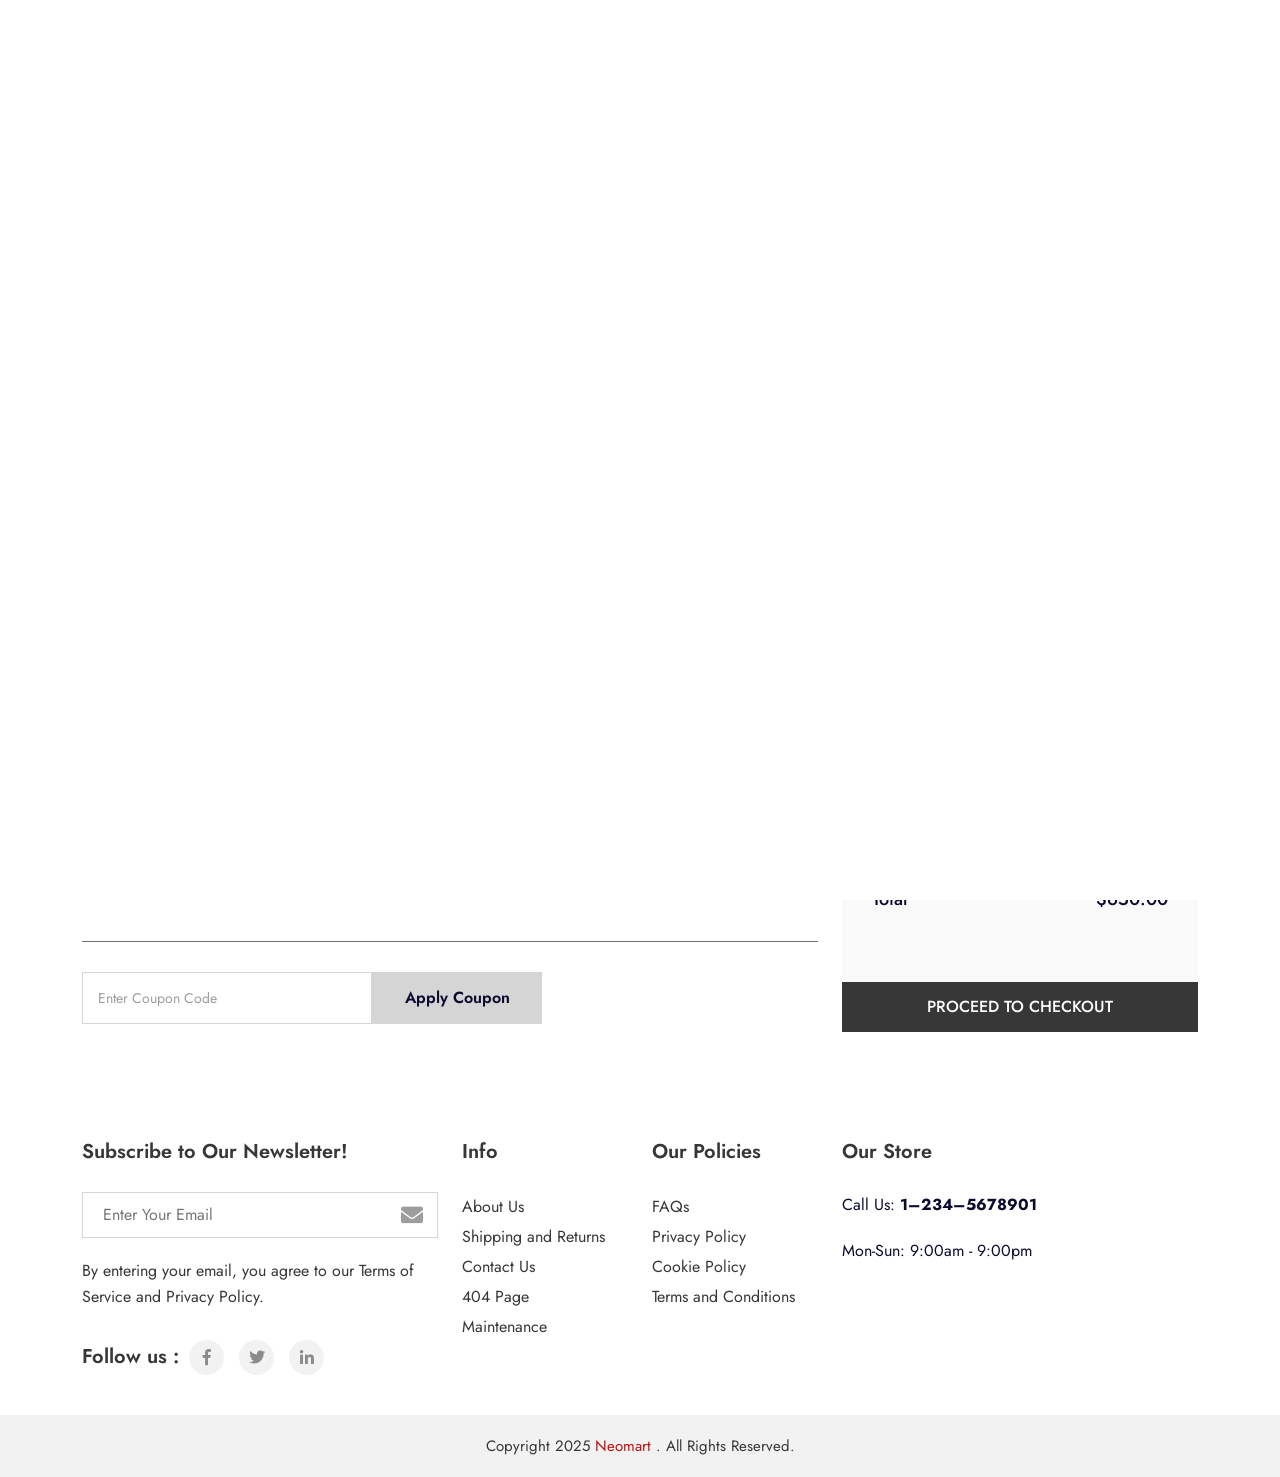
==== commit bc4ef11f: "update" ====
--- a/cart.html
+++ b/cart.html
@@ -91,95 +91,13 @@
                         <div class="overlaly"></div>
                         <div class="main-menu  d-none d-lg-block">
                             <ul>
-                                <li class="dropdown"><a href='index.html'>Home</a>
-                                    <ul class="dropdown-menu">
-                                        <li><a href='index.html'>Fashion</a></li>
-                                        <li><a href='home-2.html'>Electronics</a></li>
-                                        <li><a href='home-3.html'>Furniture</a></li>
-                                    </ul>
-                                </li>
-                                <li class="dropdown"><a href='shop-page.html'>Shop</a>
-                                    <ul class="dropdown-menu">
-                                        <li><a href='shop-page.html'>Shop</a></li>
-                                        <li><a href='shop-page-list.html'>Shop List</a></li>
-                                        <li class="dropdown"><a href='shop-page-list.html'>Maan Dropdown</a>
-                                            <ul class="dropdown-menu">
-                                                <li><a href="#">Maan Dropdown</a></li>
-                                                <li><a href="#">Maan Dropdown</a></li>
-                                                <li class="dropdown"><a href="#">Maan Dropdown</a>
-                                                    <ul class="dropdown-menu">
-                                                        <li><a href="#">Maan Dropdown</a></li>
-                                                        <li><a href="#">Maan Dropdown</a></li>
-                                                        <li><a href="#">Maan Dropdown</a></li>
-                                                    </ul>
-                                                </li>
-                                            </ul>
-                                        </li>
-                                    </ul>
-                                </li>
+                                <li><a href='index.html'>Home</a></li>
+                                <li><a href='shop-page.html'>Shop</a> </li>
                                 <li class="dropdown"><a href='blog.html'>Blog</a>
                                     <ul class="dropdown-menu">
                                         <li><a href='blog.html'>Blog</a></li>
                                         <li><a href='blog-details.html'>Blog Details</a></li>
                                     </ul>
-                                </li>
-                                <li class="dropdown"><a href="#">Pages</a>
-                                    <div class="dropdown-menu neomart-mega-menu" style="width: 1000px;">
-                                        <div class="row">
-                                            <div class="col">
-                                                <div class="mega-menu-item">
-                                                    <h4>PRODUCT PAGES</h4>
-                                                    <ul>
-                                                        <li><a href='product-details.html'>Product Details</a></li>
-                                                        <li><a href='cart.html'>Cart</a></li>
-                                                        <li><a href='my-orders.html'>My Order</a></li>
-                                                    </ul>
-                                                </div>
-                                            </div>
-                                            <div class="col">
-                                                <div class="mega-menu-item">
-                                                    <h4>SHOP LAYOUTS</h4>
-                                                    <ul>
-                                                        <li><a href='shop-page.html'>Shop Layouts 1</a></li>
-                                                        <li><a href='shop-page-list.html'>Shop Layouts 2</a></li>
-                                                    </ul>
-                                                </div>
-                                            </div>
-                                            <div class="col">
-                                                <div class="mega-menu-item">
-                                                    <h4>Account</h4>
-                                                    <ul>
-                                                        <li><a href='login.html'>Login</a></li>
-                                                        <li><a href='register.html'>Register</a></li>
-                                                        <li><a href='my-account.html'>My Account</a></li>
-                                                        <li><a href='change-password.html'>Change Password</a></li>
-                                                        <li><a href='wishlist.html'>Wishlist</a></li>
-                                                    </ul>
-                                                </div>
-                                            </div>
-                                            <div class="col">
-                                                <div class="mega-menu-item">
-                                                    <h4>OTHERS</h4>
-                                                    <ul>
-                                                        <li><a href='checkout.html'>Checkout</a></li>
-                                                        <li><a href='payment-methods.html'>Payment Methods</a></li>
-                                                        <li><a href='info-edit.html'>Edit Info</a></li>
-                                                    </ul>
-                                                </div>
-                                            </div>
-                                            <div class="col">
-                                                <div class="mega-menu-item">
-                                                    <h4>FEATURES</h4>
-                                                    <ul>
-                                                        <li><a href='order-tracking.html'>Order Tracking</a></li>
-                                                        <li><a href='faq.html'>Faq</a></li>
-                                                        <li><a href='error.html'>404</a></li>
-                                                        <li><a href='coming-soon.html'>Coming Soon</a></li>
-                                                    </ul>
-                                                </div>
-                                            </div>
-                                        </div>
-                                    </div>
                                 </li>
                                 <li><a href='about.html'>About</a></li>
                                 <li><a href='contact.html'>Contact</a></li>
@@ -272,7 +190,7 @@
                     <img src="images/others/001.png" alt="">
                 </div>
                 <div class="cart-content">
-                    <p>Htriped cape with fringe</p>
+                    <p>Bluetooth Speaker</p>
                     <h5>$250.00</h5>
                     <div class="nice-number">
                         <input type="number" value="2">
@@ -285,7 +203,7 @@
                     <img src="images/others/002.png" alt="">
                 </div>
                 <div class="cart-content">
-                    <p>Htriped cape with fringe</p>
+                    <p>Headphone</p>
                     <h5>$250.00</h5>
                     <div class="nice-number">
                         <input type="number" value="2">
@@ -356,7 +274,7 @@
 
 
 
-    <section class="breadcrumb-section product-page-breadcrumb cart-pages-breadcrumb neomart-section neomart-bg"  data-background="images/banner/02.png">
+    <section class="breadcrumb-section product-page-breadcrumb cart-pages-breadcrumb neomart-section neomart-bg">
         <div class="container">
             <h2>Cart List</h2>
             <nav  aria-label="breadcrumb">
@@ -466,10 +384,10 @@
                                             <td>
                                                 <div class="images">
                                                     <img src="images/product/1-11.png" alt="">
-                                                    <p>Htriped cape <br> with fringe</p>
+                                                    <p>Bluetooth Speaker</p>
                                                 </div>
                                             </td>
-                                            <td>$320.00</td>
+                                            <td>$30.00</td>
                                             <td>
                                                 <div class="nice-number">
                                                     <input type="number" value="2">
@@ -481,51 +399,21 @@
                                         <tr>
                                             <td>
                                                 <div class="images">
-                                                    <img src="images/product/fgdfg.png" alt="">
-                                                    <p>Jur detail <br> jacket</p>
+                                                    <img src="images/product/1-12.png" alt="">
+                                                    <p>Headphone</p>
                                                 </div>
                                             </td>
-                                            <td>$320.00</td>
+                                            <td>$30.00</td>
                                             <td>
                                                 <div class="nice-number">
                                                     <input type="number" value="2">
                                                 </div>
                                             </td>
-                                            <td class="sub-total">$640.00</td>
+                                            <td class="sub-total">$64.00</td>
                                             <td><a href="#" class="icon"><i class="fal fa-times"></i></a></td>
                                         </tr>
-                                        <tr>
-                                            <td>
-                                                <div class="images">
-                                                    <img src="images/product/03.png" alt="">
-                                                    <p>Noose fit ripped <br> jeans</p>
-                                                </div>
-                                            </td>
-                                            <td>$320.00</td>
-                                            <td>
-                                                <div class="nice-number">
-                                                    <input type="number" value="2">
-                                                </div>
-                                            </td>
-                                            <td class="sub-total">$640.00</td>
-                                            <td><a href="#" class="icon"><i class="fal fa-times"></i></a></td>
-                                        </tr>
-                                        <tr>
-                                            <td>
-                                                <div class="images">
-                                                    <img src="images/product/img01.png" alt="">
-                                                    <p>Women’s Sleeve <br>  Beaded Gown</p>
-                                                </div>
-                                            </td>
-                                            <td>$320.00</td>
-                                            <td>
-                                                <div class="nice-number">
-                                                    <input type="number" value="2">
-                                                </div>
-                                            </td>
-                                            <td class="sub-total">$640.00</td>
-                                            <td><a href="#" class="icon"><i class="fal fa-times"></i></a></td>
-                                        </tr>
+                                        
+                                        
                                     </tbody>
                                 </table>
     
@@ -562,157 +450,10 @@
     </section>
 
 
-    <section class="related-products-section neomart-recent-hot-products neomart-section ">
-        <div class="container">
-            <div class="header-wrp">
-                <h2>Recent Hot Products</h2>
-                <div class="neomart-slide-btn-wrp">
-                    <div class="swiper-button-prev"></div>
-                    <div class="swiper-button-next"></div>
-                </div>
-            </div>
-            <div class="neomart-related-product-wraper recent-hot-products-inner recent-hot-products-inner-two swiper-container">
-                <div class="swiper-wrapper">
-                    <div class="swiper-slide">
-                        <div class="product-card">
-                            <div class="product-images">
-                                <a class='images img-radius' href='product-details.html'><img src="images/product/img01.png" alt=""></a>
-                                <div class="product-save"><span>- 25%</span></div>
-                                <div class="product-action">
-                                    <a href='cart.html'><span class="action-text">Add To cart</span><span class="icon"><i class="fas fa-shopping-cart"></i></span></a>
-                                    <a href='wishlist.html'><span class="action-text">wishlist</span><span class="icon"><i class="fal fa-heart"></i></span></a>
-                                    <a  href="#"><span class="action-text">Search</span><span class="icon"><i class="fal fa-search"></i></span></a>
-                                </div>
-                            </div>
-                            <div class="product-title">
-                                <span class="categories">Dress</span>
-                                <ul>
-                                    <li><a href="#"><i class="fas fa-star"></i></a></li>
-                                    <li><a href="#"><i class="fas fa-star"></i></a></li>
-                                    <li><a href="#"><i class="fas fa-star"></i></a></li>
-                                    <li><a href="#"><i class="fas fa-star"></i></a></li>
-                                    <li><a href="#"><i class="fas fa-star"></i></a></li>
-                                </ul>
-                                <a class='title' href='product-details.html'>Htriped cape with fringe</a>
-                                <h4>$250.00</h4>
-                            </div>
-                        </div>
-                    </div>
-                    <div class="swiper-slide">
-                        <div class="product-card">
-                            <div class="product-images">
-                                <a href="#" class="images img-radius"><img src="images/product/img02.png" alt=""></a>
-                                <div class="product-action">
-                                    <a href='cart.html'><span class="action-text">Add To cart</span><span class="icon"><i class="fas fa-shopping-cart"></i></span></a>
-                                    <a href='wishlist.html'><span class="action-text">wishlist</span><span class="icon"><i class="fal fa-heart"></i></span></a>
-                                    
-                                        <a href="#"><span class="action-text">Compare</span><span class="icon"><i class="far fa-external-link-alt"></i></span></a>
-                                </div>
-                            </div>
-                            <div class="product-title">
-                                <span class="categories">Dress</span>
-                                <ul>
-                                    <li><a href="#"><i class="fas fa-star"></i></a></li>
-                                    <li><a href="#"><i class="fas fa-star"></i></a></li>
-                                    <li><a href="#"><i class="fas fa-star"></i></a></li>
-                                    <li><a href="#"><i class="fas fa-star"></i></a></li>
-                                    <li><a href="#"><i class="fas fa-star"></i></a></li>
-                                </ul>
-                                <a class='title' href='product-details.html'>Jur detail jacket</a>
-                                <h4>$250.00</h4>
-                            </div>
-                        </div>
-                    </div>
-                    <div class="swiper-slide">
-                        <div class="product-card">
-                            <div class="product-images">
-                                <a class='images img-radius' href='product-details.html'><img src="images/product/02.png" alt=""></a>
-                                <div class="product-save"><span>- 25%</span></div>
-                                <div class="product-action">
-                                    <a href='cart.html'><span class="action-text">Add To cart</span><span class="icon"><i class="fas fa-shopping-cart"></i></span></a>
-                                    <a href='wishlist.html'><span class="action-text">wishlist</span><span class="icon"><i class="fal fa-heart"></i></span></a>
-                                    
-                                        <a href="#"><span class="action-text">Compare</span><span class="icon"><i class="far fa-external-link-alt"></i></span></a>
-                                </div>
-                            </div>
-                            <div class="product-title">
-                                <span class="categories">Dress</span>
-                                <ul>
-                                    <li><a href="#"><i class="fas fa-star"></i></a></li>
-                                    <li><a href="#"><i class="fas fa-star"></i></a></li>
-                                    <li><a href="#"><i class="fas fa-star"></i></a></li>
-                                    <li><a href="#"><i class="fas fa-star"></i></a></li>
-                                    <li><a href="#"><i class="fas fa-star"></i></a></li>
-                                </ul>
-                                <a class='title' href='product-details.html'>Lasic open-sided long top</a>
-                                <h4>$250.00</h4>
-                            </div>
-                        </div>
-                    </div>
-                    <div class="swiper-slide">
-                        <div class="product-card">
-                            <div class="product-images">
-                                <a class='images img-radius' href='product-details.html'><img src="images/product/img03.png" alt=""></a>
-                                <div class="product-action">
-                                    <a href='cart.html'><span class="action-text">Add To cart</span><span class="icon"><i class="fas fa-shopping-cart"></i></span></a>
-                                    <a href='wishlist.html'><span class="action-text">wishlist</span><span class="icon"><i class="fal fa-heart"></i></span></a>
-                                    
-                                        <a href="#"><span class="action-text">Compare</span><span class="icon"><i class="far fa-external-link-alt"></i></span></a>
-                                </div>
-                            </div>
-                            <div class="product-title">
-                                 <span class="categories">Dress</span>
-                                <ul>
-                                    <li><a href="#"><i class="fas fa-star"></i></a></li>
-                                    <li><a href="#"><i class="fas fa-star"></i></a></li>
-                                    <li><a href="#"><i class="fas fa-star"></i></a></li>
-                                    <li><a href="#"><i class="fas fa-star"></i></a></li>
-                                    <li><a href="#"><i class="fas fa-star"></i></a></li>
-                                </ul>
-                                <a class='title' href='product-details.html'>Noose fit ripped jeans</a>
-                                <h4>$250.00</h4>
-                            </div>
-                        </div>
-                    </div>
-                </div>
-            </div>
-        </div>
-    </section>
+ 
 
     <!-- brand-section start  -->
-    <section class="brand-section neomart-product-band-section wow fadeInUp neomart-section" >
-        <div class="container">
-            <div class="swiper-container brand-wraper">
-                <div class="swiper-wrapper">
-                    <div class="swiper-slide">
-                        <div class="brand-items">
-                            <img src="images/brand/1.png" alt="">
-                        </div>
-                    </div>
-                    <div class="swiper-slide">
-                        <div class="brand-items">
-                            <img src="images/brand/2.png" alt="">
-                        </div>
-                    </div>
-                    <div class="swiper-slide">
-                        <div class="brand-items">
-                            <img src="images/brand/3.png" alt="">
-                        </div>
-                    </div>
-                    <div class="swiper-slide">
-                        <div class="brand-items">
-                            <img src="images/brand/4.png" alt="">
-                        </div>
-                    </div>
-                    <div class="swiper-slide">
-                        <div class="brand-items">
-                            <img src="images/brand/5.png" alt="">
-                        </div>
-                    </div>
-                </div>
-            </div>
-        </div>
-    </section>
+
     <!-- brand-section end  -->
 
 
@@ -768,7 +509,6 @@
                     <div class="footer-items ">
                         <h2 class="title">Our Store</h2>
                         <div class="footer-right-content">
-                            <p>2548 Broaddus Maple Court Avenue, Madisonville KY 4783, United States of America</p>
                             <p>Call Us: <span>1–234–5678901</span></p>
                             <p>Mon-Sun: 9:00am - 9:00pm</p>
                         </div>
@@ -776,20 +516,16 @@
                 </div>
             </div>
         </div>
-            <div class="footer-bottom">
-                <div class="container">
-                    <div class="row">
-                        <div class="col-lg-5">
-                            <div class="images">
-                                <img src="images/news/card.png" alt="">
-                            </div>
-                        </div>
-                        <div class="col-lg-7">
-                            <span> &copy; 2021 neomart Fashion Store. All Rights Reserved. Ecommerce Software Theme by <a href='index.html'>Maan Theme</a></span>
-                        </div>
-                    </div>
-                </div>
-            </div>
+           <div class="footer-bottom">
+            <div class="container">
+                <div class="row justify-content-center">
+                    <div class="col-12">
+                        <span class="neomart-footer-bottom-link"> Copyright 2025 <a href='index.html'>Neomart</a> . All
+                            Rights Reserved.</span>
+                    </div>
+                </div>
+            </div>
+        </div>
     </footer>
     <!-- footer-section end  -->
 
--- a/css/style.css
+++ b/css/style.css
@@ -1742,9 +1742,34 @@
 .neomart-top-header-logo {
   display: block;
   margin-right: 40px;
+
+}
+
+.neomart-top-header-logo.style2 {
+  display: none;
+
+}
+@media (max-width: 992px) {
+  .neomart-top-header-logo.style2 {
+    display: block;
+      width: 200px;
+  }
+}
+@media (max-width: 500px) {
+  .neomart-top-header-logo.style2 img {
+    display: block;
+      width: 150px;
+  }
+}
+@media (max-width: 340px) {
+  .neomart-top-header-logo.style2 img {
+    display: block;
+      width: 100px;
+  }
 }
 .neomart-top-header-logo img {
   width: 250px;
+
 }
 
 .neomart-top-header-tow {
@@ -1829,6 +1854,11 @@
   min-width: 230px;
   cursor: pointer;
   position: relative;
+}
+@media (max-width: 992px) { 
+.dropdown.neomart-header-categories-btn { 
+  display: none;
+}
 }
 .neomart-header-categories-btn .neomart-all-categories {
   text-transform: uppercase;
@@ -4894,32 +4924,6 @@
   color: #E60C5E;
 }
 
-.product-page-breadcrumb {
-  background: url(../images/banner/breadcrumb.png) no-repeat center center;
-  background-size: cover;
-}
-
-.product-details-breadcrumb {
-  background: url(../images/banner/1.png) no-repeat center center;
-  background-size: cover;
-}
-
-.cart-pages-breadcrumb {
-  background: url(../images/banner/02.png) no-repeat center center;
-  background-size: cover;
-}
-
-.neomart-about-breadcrumb {
-  background: url(../images/banner/03.png) no-repeat center center;
-  background-size: cover;
-}
-
-.neomart-blog-page-breadcrumb {
-  background: url(../images/banner/04.png) no-repeat center center;
-  background-size: cover;
-  position: relative;
-  z-index: 1;
-}
 .neomart-blog-page-breadcrumb h2 {
   color: #fff;
 }
@@ -14692,6 +14696,7 @@
   .neomart-header-categories-btn .header-categories-btn {
     margin: 0;
     line-height: 40px;
+
   }
 
   .neomart-categories-section-wraper .owl-stage-outer {
